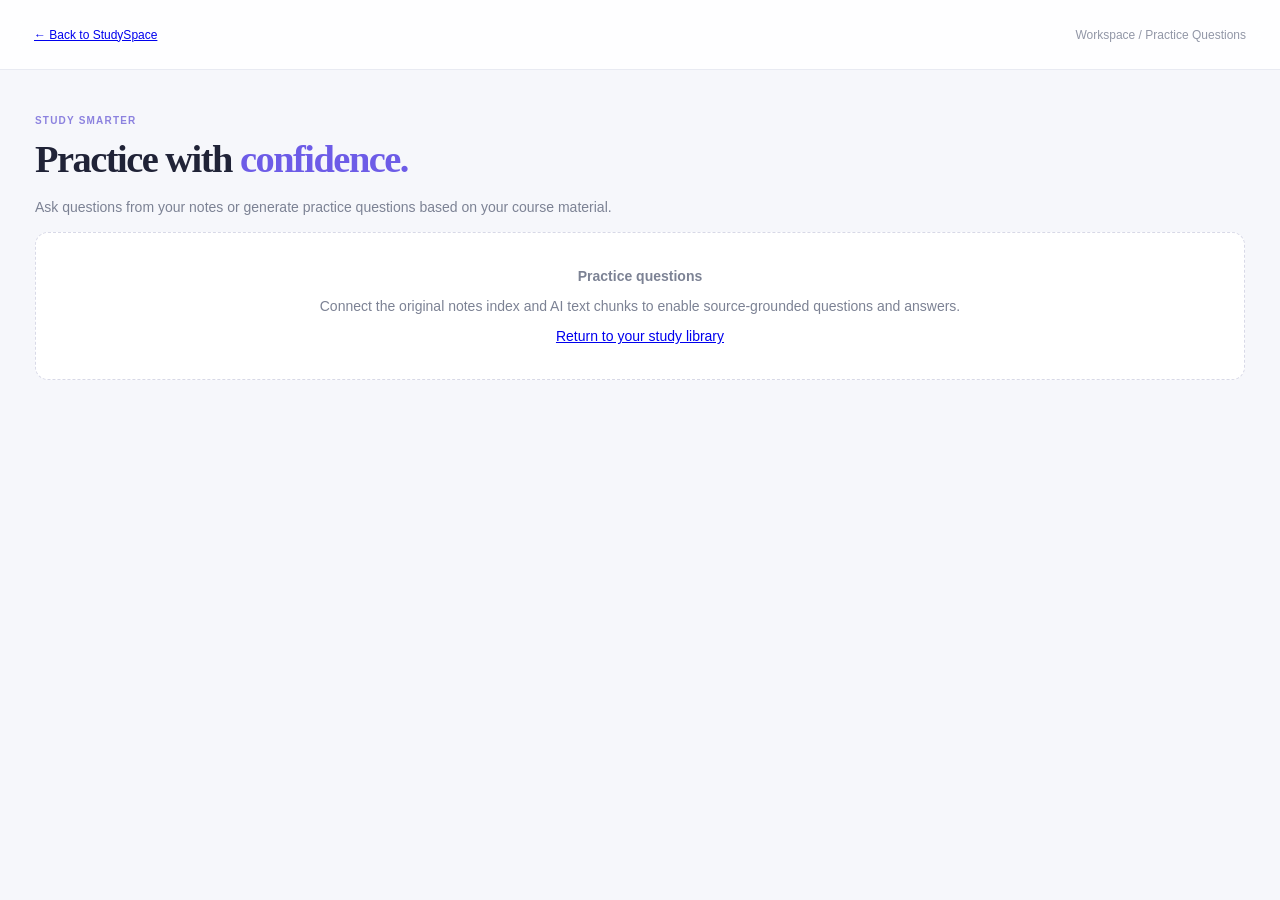
==== practice.html @ 30cd6101 "Add StudySpace practice page" ====
<!doctype html>
<html lang="en"><head><meta charset="utf-8"><meta name="viewport" content="width=device-width,initial-scale=1"><title>Practice Questions — StudySpace</title><link rel="stylesheet" href="/styles.css"></head><body><main style="margin-left:0"><header><a href="/">← Back to StudySpace</a><span>Workspace / Practice Questions</span></header><div class="wrap"><p class="eyebrow">STUDY SMARTER</p><h1>Practice with <em>confidence.</em></h1><p class="muted">Ask questions from your notes or generate practice questions based on your course material.</p><section class="empty"><strong>Practice questions</strong><p>Connect the original notes index and AI text chunks to enable source-grounded questions and answers.</p><a href="/">Return to your study library</a></section></div></main></body></html>
---- styles.css ----
:root{--bg:#f6f7fb;--card:#fff;--ink:#202337;--muted:#7c8294;--line:#e8eaf2;--purple:#6d5ce7}*{box-sizing:border-box}body{margin:0;background:var(--bg);color:var(--ink);font:14px "DM Sans",sans-serif}button,input{font:inherit}button{cursor:pointer;border:1px solid var(--line);background:var(--card);color:inherit;border-radius:9px;padding:10px 13px}button:hover{border-color:#bcb3ff;color:var(--purple)}.sidebar{position:fixed;inset:0 auto 0 0;width:245px;background:var(--card);border-right:1px solid var(--line);padding:27px 18px;display:flex;flex-direction:column;gap:8px}.brand{display:flex;gap:12px;align-items:center;margin-bottom:25px}.brand strong{font:800 18px Manrope}.brand small{display:block;color:#9da2b1;font-size:8px;letter-spacing:1px;margin-top:4px}.logo{background:linear-gradient(135deg,#8e80ff,#5b4ad6);color:#fff;border-radius:12px;padding:9px 13px;font-size:20px}.label,.eyebrow,.section-title small{color:#8c82df;font-size:10px;font-weight:700;letter-spacing:1.2px}.sidebar>button{text-align:left;border:0;color:#72788a;background:transparent}.sidebar>button:hover{background:#f1eeff}.sidebar i{float:right;background:#eeeaff;color:#6d5ce7;padding:3px 6px;border-radius:5px;font-size:9px}.side-bottom{margin-top:auto;background:#f2efff;padding:16px;border-radius:13px;font-size:12px}.side-bottom p,.muted{color:var(--muted);line-height:1.6}.side-bottom button{background:transparent;color:var(--purple);border:0;padding-left:0}main{margin-left:245px}header{height:70px;background:#ffffffdf;backdrop-filter:blur(14px);border-bottom:1px solid var(--line);display:flex;align-items:center;justify-content:space-between;padding:0 34px;position:sticky;top:0;z-index:4;color:#9297a7;font-size:12px}header>div{display:flex;gap:8px}.wrap{max-width:1300px;margin:auto;padding:35px}h1{font:800 clamp(28px,3vw,39px)/1.2 Manrope;letter-spacing:-1.5px;margin:10px 0}h1 em{font-style:normal;color:var(--purple)}.hero-actions{display:flex;gap:10px;margin:20px 0 30px}.primary{background:var(--purple);color:#fff;border-color:var(--purple)}.secondary{color:var(--purple);background:#f0edff;border-color:#f0edff}.stats{display:grid;grid-template-columns:repeat(4,1fr);gap:13px;margin:30px 0}.stats article{background:var(--card);border:1px solid var(--line);border-radius:13px;padding:18px;display:grid;gap:8px}.stats small{color:#a0a5b4;font-size:9px;letter-spacing:1px}.stats strong{font:800 26px Manrope}.stats span{color:var(--muted);font-size:11px}.section-title{display:flex;justify-content:space-between;align-items:center;margin:30px 0 16px}.section-title h2{font:750 20px Manrope;margin:6px 0}.subjects{display:grid;grid-template-columns:repeat(5,minmax(0,1fr));gap:12px}.subject-card{background:var(--card);border:1px solid var(--line);border-radius:13px;text-align:left;padding:17px;min-height:140px;transition:.2s}.subject-card:hover{transform:translateY(-3px);box-shadow:0 10px 24px #443b8610}.subject-symbol{width:36px;height:36px;border-radius:11px;background:var(--soft);color:var(--accent);display:grid;place-items:center;margin-bottom:13px;font-weight:800}.subject-card strong,.doc-row strong{display:block;font:700 12px Manrope}.subject-card small,.doc-row small{display:block;color:var(--muted);font-size:10px;line-height:1.5;margin-top:6px}.docs{display:grid;gap:9px}.doc-row{display:flex;align-items:center;gap:12px;background:var(--card);border:1px solid var(--line);padding:13px;border-radius:10px}.doc-icon{background:#fff0ef;color:#e46b6b;border-radius:8px;padding:10px;font-size:10px;font-weight:800}.doc-main{flex:1;min-width:0}.section-title button{color:var(--purple)}.view-title{font:800 28px Manrope}.toolbar{margin:15px 0}.toolbar input{width:min(500px,100%);padding:12px;border:1px solid var(--line);border-radius:9px}.empty{background:var(--card);padding:35px;border:1px dashed #d8d9e7;border-radius:13px;text-align:center;color:var(--muted)}footer{display:flex;justify-content:space-between;color:#9da2b0;font-size:10px;margin-top:35px;padding-bottom:12px}#modal{position:fixed;inset:0;background:#10132288;z-index:10;padding:10vh 15px}.modal{background:var(--card);max-width:650px;margin:auto;padding:16px;border-radius:14px;max-height:75vh;overflow:auto}.modal input{width:70%;padding:12px;border:1px solid var(--line);border-radius:8px}#reader{position:fixed;inset:3vh 3vw;background:var(--card);z-index:12;border-radius:12px;overflow:hidden;display:flex;flex-direction:column}#reader iframe{flex:1;border:0}.reader-top{display:flex;gap:15px;align-items:center;padding:12px}.reader-top b{flex:1}.reader-top a{color:var(--purple)}#toast{position:fixed;bottom:20px;left:50%;transform:translateX(-50%);background:#24263a;color:#fff;padding:12px 16px;border-radius:9px;display:none;z-index:20}body.dark{--bg:#121421;--card:#1b1e2d;--ink:#f2f2fa;--muted:#a0a5ba;--line:#2d3044}body.dark header{background:#1b1e2ddd}body.dark .side-bottom{background:#292542}body.dark .subject-card,body.dark .stats article{background:var(--card)}[hidden]{display:none!important}#menu{display:none}@media(max-width:1100px){.subjects{grid-template-columns:repeat(3,1fr)}.wrap{padding:25px}.sidebar{width:220px}main{margin-left:220px}}@media(max-width:760px){.sidebar{transform:translateX(-100%);z-index:8;transition:.2s;box-shadow:0 0 40px #0002}.sidebar.open{transform:translateX(0)}main{margin-left:0}#menu{display:block}header{padding:0 13px;height:60px}.wrap{padding:22px 15px}.stats{grid-template-columns:repeat(2,1fr)}.subjects{grid-template-columns:repeat(2,minmax(0,1fr))}header button{padding:8px;font-size:11px}footer{gap:8px;flex-direction:column}}@media(max-width:400px){.subjects{gap:8px}.subject-card{padding:12px}h1{font-size:28px}}
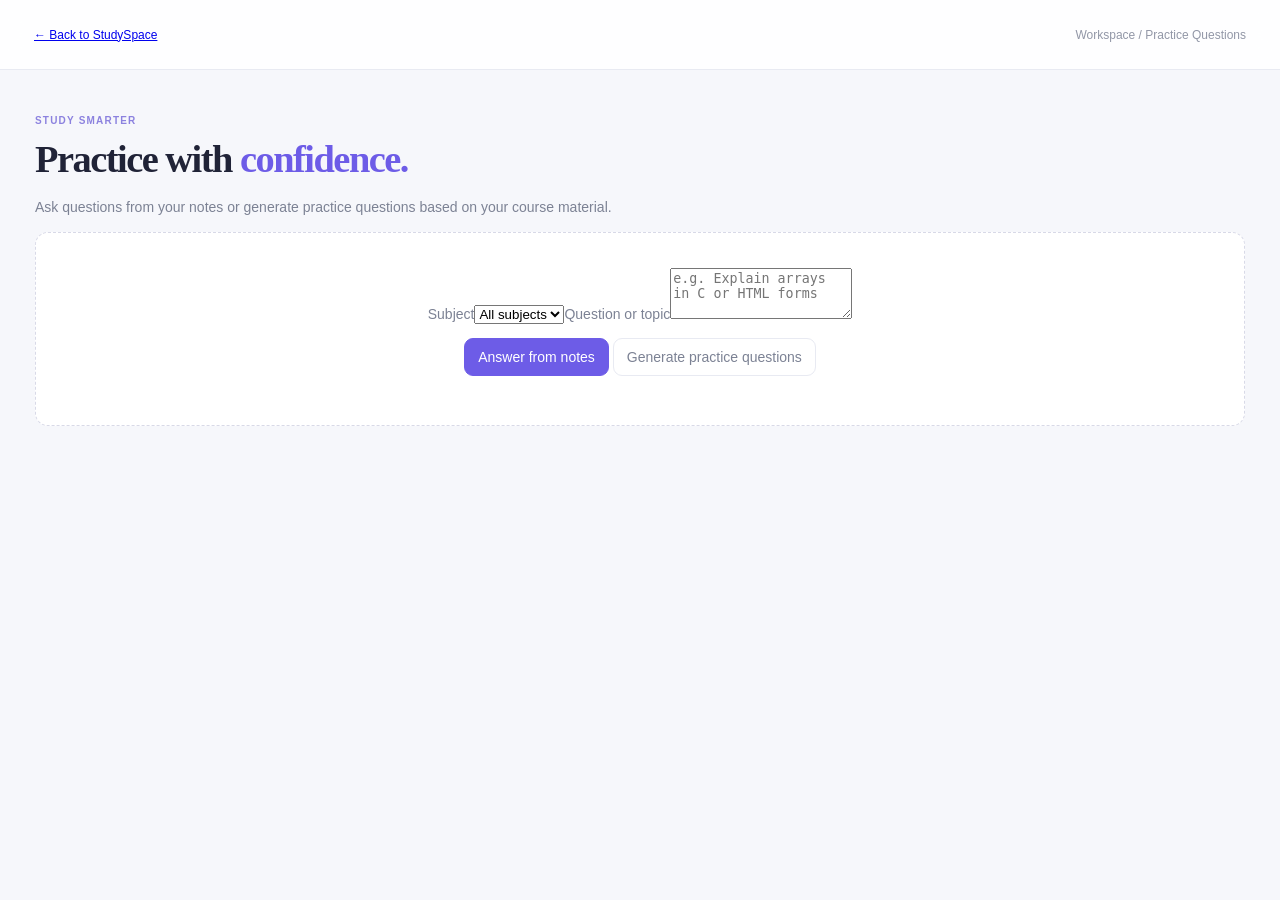
==== commit 99359f6c: "Add subject and topic controls to practice page" ====
--- a/practice.html
+++ b/practice.html
@@ -1,2 +1,2 @@
 <!doctype html>
-<html lang="en"><head><meta charset="utf-8"><meta name="viewport" content="width=device-width,initial-scale=1"><title>Practice Questions — StudySpace</title><link rel="stylesheet" href="/styles.css"></head><body><main style="margin-left:0"><header><a href="/">← Back to StudySpace</a><span>Workspace / Practice Questions</span></header><div class="wrap"><p class="eyebrow">STUDY SMARTER</p><h1>Practice with <em>confidence.</em></h1><p class="muted">Ask questions from your notes or generate practice questions based on your course material.</p><section class="empty"><strong>Practice questions</strong><p>Connect the original notes index and AI text chunks to enable source-grounded questions and answers.</p><a href="/">Return to your study library</a></section></div></main></body></html>+<html lang="en"><head><meta charset="utf-8"><meta name="viewport" content="width=device-width,initial-scale=1"><title>Practice Questions — StudySpace</title><link rel="stylesheet" href="/styles.css"></head><body><main style="margin-left:0"><header><a href="/">← Back to StudySpace</a><span>Workspace / Practice Questions</span></header><div class="wrap"><p class="eyebrow">STUDY SMARTER</p><h1>Practice with <em>confidence.</em></h1><p class="muted">Ask questions from your notes or generate practice questions based on your course material.</p><section class="empty"><label for="subject">Subject</label><select id="subject"><option value="">All subjects</option><option value="PPC">PPC</option><option value="WP">WP</option><option value="EVS">EVS</option><option value="IKS">IKS</option><option value="LS">LS</option><option value="BDL">BDL</option></select><label for="topic">Question or topic</label><textarea id="topic" rows="3" placeholder="e.g. Explain arrays in C or HTML forms"></textarea><p><button class="primary" id="ask">Answer from notes</button> <button id="quiz">Generate practice questions</button></p><div id="result"></div></section><script src="/practice.js" defer></script></div></main></body></html>
